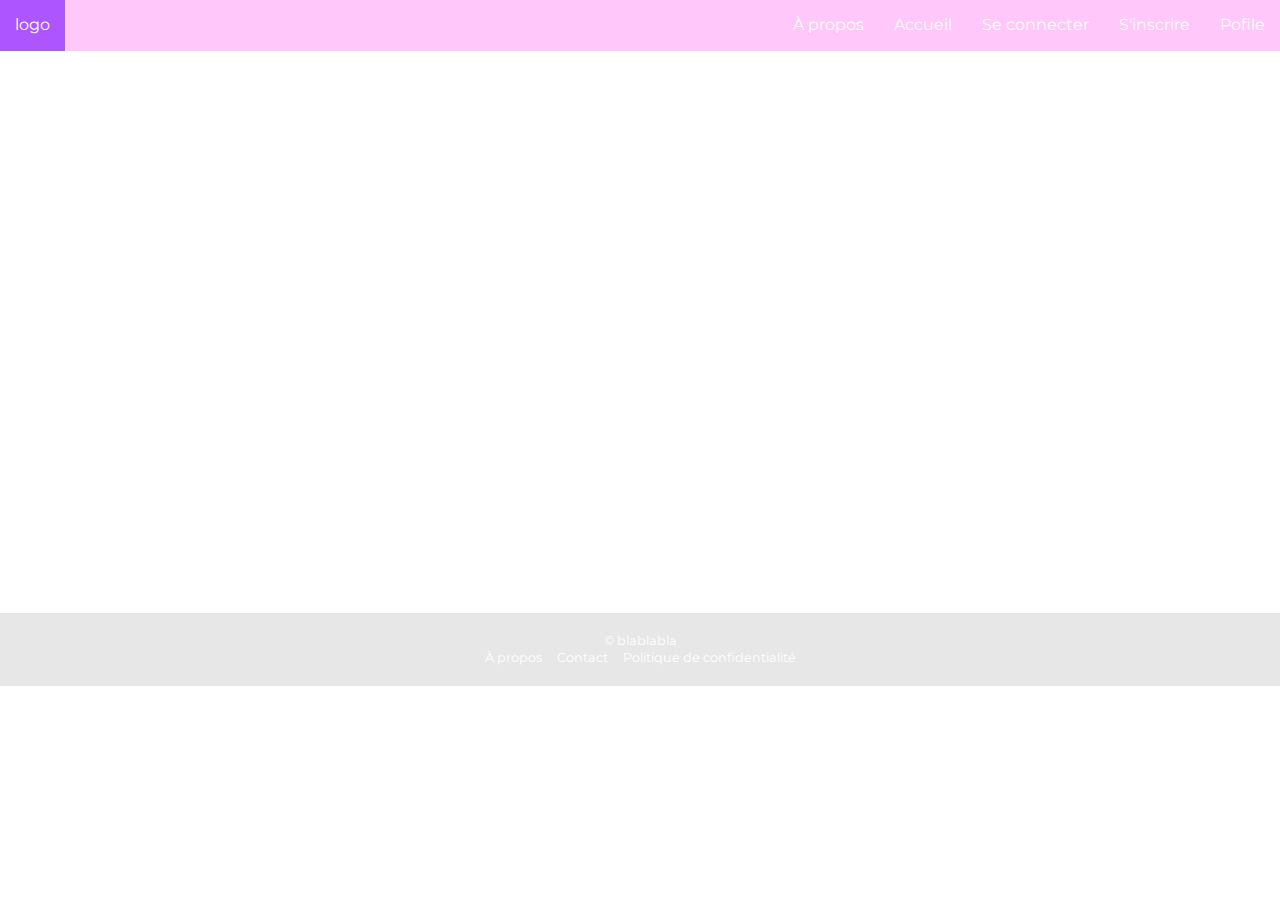
==== index.html @ c4442c70 "amélioration profile et edit profile" ====
<!DOCTYPE html>
<html lang="fr">



<head>
    <meta charset="UTF-8">
    <meta name="viewport" content="width=device-width, initial-scale=1.0">
    <title>Moncomplot</title>
    <link rel="stylesheet" href="assets/style/style.css">
    <link rel="icon" type="image/ico" href="images/favicon.ico" /> <!-- quand on aura une icone -->
    <script src="script.js"></script>
</head> 



<body>

    <div id="wrapper">

      <!-- Header -->
        <header>
    <nav class="navbar">
      <ul>
        <li id="logo"><a href="index.html">logo</a></li>
        <li><a href="profile.php">Pofile</a></li>
        <li><a href="register.php">S'inscrire</a></li>
        <li><a href="login.php">Se connecter</a></li>
        <li><a href="index.html">Accueil</a></li>
        <li><a href="#">À propos</a></li>
      </ul>
      </nav>
        </header>

        <!-- Bannière -->

        <div class="banner">
          <h1>Bienvenue sur MONcomplot</h1>
          <p>test blablabla</p>
      </div>


        <!-- Main -->
        <div class="main">

          <!-- Catalogue -->
          <div class="catalogue">

              </div>

           </div>

        </div>

  
          <!-- Footer -->
          
  <footer class="footer">
    <div class="footer-content">
      <p>© blablabla</p>
      <ul class="footer-links">
          <li><a href="#about">À propos</a></li>
          <li><a href="#contact">Contact</a></li>
          <li><a href="#privacy">Politique de confidentialité</a></li>
      </ul>
  </div>
</footer>

  </div>


    </body>
  </html>
---- assets/style/style.css ----
@font-face {
    font-family: "Montserrat";
    src: url(../fonts/Montserrat-Regular.ttf);
}

* {
    padding: 0;
    margin: 0;
    font-family: Montserrat;
    color: white;
}

body {
    line-height: 1.3;
    background: #333;
    background: url(../images/fond-violet.jpg) center/cover;
    min-height: 100vh;
}

.navbar ul{
    list-style-type: none;
    overflow: hidden ;
    background-color: rgba(255, 134, 245, 0.459);
}
.navbar a{
    color:rgb(255, 255, 255);
    text-decoration: none;
    padding: 15px;
    display: block;
    text-align: center;
}
ul #logo {
    float: left;
}
.navbar a:hover, #button_log:hover {
    background-color: rgb(173, 86, 255);
}
.navbar a:active, #button_log:active {
    background-color: rgb(62, 0, 119);
}

.navbar li{
    float: right;
}

@media screen and (max-width: 435px) {
    /* A FAIRE */
    .navbar{
    }
}
h1 {
    text-align: center;
}

form {
    display: grid;
    background-color: rgba(255, 255, 255, 0.25);
    margin: 50px;
    padding: 20px;
    border-radius: 20px;
    border: 2x solid #0000004d;
    box-shadow: 0px 0 9px 10px rgba(0, 0, 0, 0.164);

}
form input{
    text-align: center;
    margin: 4px 30px;
    border-radius: 5px;

}

#necessary {
    font-size: 0.8rem;
}
#seco {
    color: rgb(229, 185, 224);
    text-decoration: none;
}
#button_log {
    color: white;
    background-color: blueviolet;
    box-shadow: 0 0 0 black;
    font-size:1.5rem;
    padding: 10px ;
    border-radius: 10px;
    border: 0px solid rgba(0, 0, 0, 0.466);
    box-shadow: 0px 0px 8px 2px rgba(0, 0, 0, 0.192);
    cursor: grab;
}





.footer {
    margin-top: 500px;
    background-color: #3333331e;
    color: white;
    padding: 20px 10px;
    text-align: center;
    font-size: 0.8em;
}

.footer-content {
    max-width: 1200px;
    margin: 0 auto;
    display: flex;
    flex-direction: column;
    align-items: center;
    justify-content: space-between;
}

.footer-links {
    list-style: none;
    padding: 0;
    display: flex;
    gap: 15px;
}

.footer-links a {
    color: white;
    text-decoration: none;
    transition: color 0.3s;
}
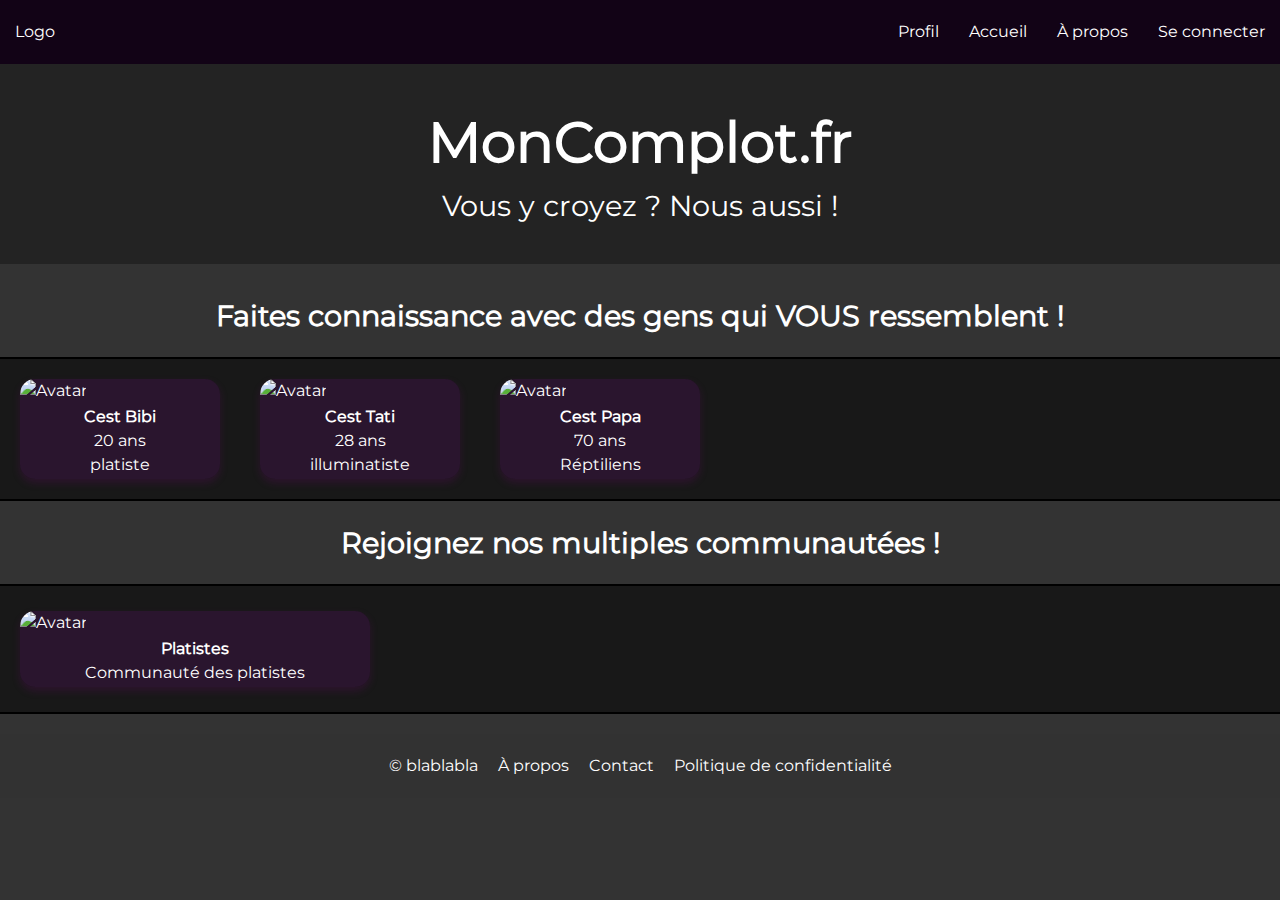
==== commit 26f30449: "page d'accueil" ====
--- a/index.html
+++ b/index.html
@@ -1,73 +1,115 @@
 <!DOCTYPE html>
 <html lang="fr">
 
-
-
 <head>
-    <meta charset="UTF-8">
-    <meta name="viewport" content="width=device-width, initial-scale=1.0">
-    <title>Moncomplot</title>
-    <link rel="stylesheet" href="assets/style/style.css">
-    <link rel="icon" type="image/ico" href="images/favicon.ico" /> <!-- quand on aura une icone -->
-    <script src="script.js"></script>
-</head> 
-
-
+  <meta charset="UTF-8">
+  <meta name="viewport" content="width=device-width, initial-scale=1.0">
+  <title>Moncomplot</title>
+  <link rel="stylesheet" href="assets/style/style.css">
+  <link rel="icon" type="image/ico" href="images/favicon.ico" />
+  <script src="script.js"></script>
+</head>
 
 <body>
 
-    <div id="wrapper">
+  <div id="wrapper">
 
-      <!-- Header -->
-        <header>
-    <nav class="navbar">
-      <ul>
-        <li id="logo"><a href="index.html">logo</a></li>
-        <li><a href="profile.php">Pofile</a></li>
-        <li><a href="register.php">S'inscrire</a></li>
-        <li><a href="login.php">Se connecter</a></li>
-        <li><a href="index.html">Accueil</a></li>
-        <li><a href="#">À propos</a></li>
-      </ul>
+    <!-- Header -->
+    <header>
+      <nav class="navbar">
+        <ul>
+          <li id="logo"><a href="index.html">Logo</a></li>
+          <li><a href="login.php">Se connecter</a></li>
+          <li><a href="#">À propos</a></li>
+          <li><a href="#">Accueil</a></li>
+          <li><a href="profile.php">Profil</a></li>
+        </ul>
       </nav>
-        </header>
+    </header>
 
-        <!-- Bannière -->
+    <!-- Bannière -->
+    <div class="banner">
+      <div class="MonComplot">
+        <h1>MonComplot.fr</h1>
+        <p>Vous y croyez ? Nous aussi !</p>
+      </div>
+    </div>
 
-        <div class="banner">
-          <h1>Bienvenue sur MONcomplot</h1>
-          <p>test blablabla</p>
+    <!-- Main -->
+    <div class="main">
+
+
+      <!-- Catalogue -->
+      <div class="presentation">
+        <h2>Faites connaissance avec des gens qui VOUS ressemblent !</h2>
+      </div>
+      <div class="catalogue-profils">
+        <div class="profil" onclick="openSubscriptionModal()">
+          <img src="/MAISOUI/assets/images/img_avatar.png" alt="Avatar">
+          <div class="container">
+            <h4><b>Cest Bibi</b></h4>
+            <p>20 ans</p>
+            <p>platiste</p>
+          </div>
+
+        </div>
+        <div class="profil" onclick="openSubscriptionModal()">
+          <img src="/MAISOUI/assets/images/background-image.avif" alt="Avatar">
+          <div class="container">
+            <h4><b>Cest Tati</b></h4>
+            <p>28 ans</p>
+            <p>illuminatiste</p>
+          </div>
+        </div>
+        <div class="profil" onclick="openSubscriptionModal()">
+          <img src="/MAISOUI/assets/images/background-image.avif" alt="Avatar">
+          <div class="container">
+            <h4><b>Cest Papa</b></h4>
+            <p>70 ans</p>
+            <p>Réptiliens</p>
+          </div>
+        </div>
       </div>
 
-
-        <!-- Main -->
-        <div class="main">
-
-          <!-- Catalogue -->
-          <div class="catalogue">
-
-              </div>
-
-           </div>
-
+      <div class="presentation">
+        <h2>Rejoignez nos multiples communautées !</h2>
+      </div>
+      <div class="catalogue-communautes" onclick="openSubscriptionModal()">
+        <div class="communaute">
+          <img src="/MAISOUI/assets/images/theorie_terre-plate.jpg" alt="Avatar">
+          <div class="container">
+            <h4><b>Platistes</b></h4>
+            <p>Communauté des platistes</p>
+          </div>
         </div>
 
-  
-          <!-- Footer -->
-          
+      </div>
+
+    </div>
+  </div>
+
+  <div id="subscriptionModal" class="modal hidden">
+    <div class="modal-content">
+      <span class="close" onclick="closeSubscriptionModal()">&times;</span>
+      <h2>Inscrivez-vous !</h2>
+      <p>Celavous interesse ? Rejoignez MonComplot.fr et rencontrez votre âme-soeur dès a présent !</p>
+      <a href="register.php"><button>Je m'inscris !</button></a>
+      <p> Déja membre ? <a href="login.php" id="djj"> Je me connecte</a> </p>
+    </div>
+  </div>
+  <!-- Footer -->
   <footer class="footer">
     <div class="footer-content">
-      <p>© blablabla</p>
       <ul class="footer-links">
-          <li><a href="#about">À propos</a></li>
-          <li><a href="#contact">Contact</a></li>
-          <li><a href="#privacy">Politique de confidentialité</a></li>
+        <li>
+          <p>© blablabla</p>
+        </li>
+        <li><a href="index.html">À propos</a></li>
+        <li><a href="#">Contact</a></li>
+        <li><a href="#">Politique de confidentialité</a></li>
       </ul>
-  </div>
-</footer>
+    </div>
+  </footer>
+</body>
 
-  </div>
-
-
-    </body>
-  </html>+</html>--- a/assets/style/style.css
+++ b/assets/style/style.css
@@ -1,124 +1,275 @@
+/* Réinitialisation des styles */
+* {
+    padding: 0;
+    margin: 0;
+    box-sizing: border-box;
+}
+
+a {
+    text-decoration: none;
+}
+
+a:visited {
+    color: inherit;
+}
+
+a:hover {
+    text-decoration: none;
+}
+
+/* Définition des polices */
 @font-face {
     font-family: "Montserrat";
     src: url(../fonts/Montserrat-Regular.ttf);
 }
 
-* {
-    padding: 0;
+/* Styles globaux */
+body {
+    font-family: Montserrat, sans-serif;
+    background: #333 url('/MAISOUI/assets/images/fond-violet.jpg');
+    color: white;
+    line-height: 1.5;
+    min-height: 100vh;
     margin: 0;
-    font-family: Montserrat;
-    color: white;
-}
-
-body {
-    line-height: 1.3;
-    background: #333;
-    background: url(../images/fond-violet.jpg) center/cover;
-    min-height: 100vh;
-}
-
-.navbar ul{
+}
+
+/* Styles du header */
+.navbar {
+    background-color: rgb(18, 3, 22);
+    padding: 5px 0;
+}
+
+.navbar ul {
     list-style-type: none;
-    overflow: hidden ;
-    background-color: rgba(255, 134, 245, 0.459);
-}
-.navbar a{
-    color:rgb(255, 255, 255);
+    overflow: hidden;
+}
+
+.navbar li {
+    float: right;
+}
+
+#logo {
+
+    float: left;
+}
+
+.navbar a {
+    color: white;
     text-decoration: none;
     padding: 15px;
-    display: block;
-    text-align: center;
-}
-ul #logo {
-    float: left;
-}
-.navbar a:hover, #button_log:hover {
-    background-color: rgb(173, 86, 255);
-}
-.navbar a:active, #button_log:active {
-    background-color: rgb(62, 0, 119);
-}
-
-.navbar li{
-    float: right;
-}
-
-@media screen and (max-width: 435px) {
-    /* A FAIRE */
-    .navbar{
-    }
-}
-h1 {
-    text-align: center;
-}
-
-form {
-    display: grid;
-    background-color: rgba(255, 255, 255, 0.25);
-    margin: 50px;
+    display: inline-block;
+}
+
+.navbar a:hover {
+    background-color: rgb(172, 36, 184);
+}
+
+/* Styles de la bannière */
+.banner {
+    height: 200px;
+    background-color: rgb(0, 0, 0, 0.3);
+    display: flex;
+    justify-content: center;
+    align-items: center;
+    margin-bottom: 30px;
+}
+
+.MonComplot {
+    text-align: center;
+}
+
+.MonComplot h1 {
+    font-size: 3.5rem;
+    margin-bottom: 0px;
+}
+
+.MonComplot p {
+    font-size: 1.8rem;
+}
+
+
+.catalogue-profils {
+    display: flex;
+}
+
+/*Presentation*/
+.presentation {
+    text-align: center;
+    font-size: 1.2rem;
+}
+
+.catalogue-profils {
+    background-color: rgba(0, 0, 0, 0.514);
+    border-top: 2px solid black;
+    border-bottom: 2px solid black;
+    margin: 20px 0;
+}
+
+.container {
+    padding: 2px 16px;
+    text-align: center;
+}
+
+.catalogue-communautes {
+    background-color: rgba(0, 0, 0, 0.514);
+    border-top: 2px solid black;
+    border-bottom: 2px solid black;
+    margin: 20px 0;
+}
+
+/* Styles des profils */
+
+.profil {
+    width: 200px;
+    margin: 20px;
+    background-color: rgba(60, 17, 68, 0.5);
+    border-radius: 15px;
+    box-shadow: 0 4px 8px 0 rgba(131, 4, 131, 0.2);
+    transition: 0.3s;
+}
+
+.profil:hover {
+    width: 210px;
+    background-color: rgb(132, 85, 177);
+    box-shadow: 0 5px 16px 0 rgb(188, 3, 235);
+    cursor: grab;
+}
+
+.profil img {
+    width: 100%;
+    border-radius: 15px 15px 3px 3px;
+    height: 200px;
+}
+
+/* Styles des communautées */
+.communaute {
+    width: 350px;
+    margin: 25px 20px;
+    background-color: rgba(60, 17, 68, 0.5);
+    border-radius: 15px;
+    box-shadow: 0 4px 8px 0 rgba(131, 4, 131, 0.2);
+    transition: 0.3s;
+}
+
+.communaute:hover {
+    width: 370px;
+    background-color: rgb(132, 85, 177);
+    box-shadow: 0 5px 16px 0 rgb(188, 3, 235);
+    cursor: grab;
+}
+
+.communaute img {
+    width: 100%;
+    border-radius: 15px 15px 3px 3px;
+    height: 200px;
+}
+
+/* Styles du footer */
+.footer {
+    bottom: 0;
+    width: 100%;
+    background-color: rgba(51, 51, 51, 0.281);
+    color: white;
     padding: 20px;
-    border-radius: 20px;
-    border: 2x solid #0000004d;
-    box-shadow: 0px 0 9px 10px rgba(0, 0, 0, 0.164);
-
-}
-form input{
-    text-align: center;
-    margin: 4px 30px;
-    border-radius: 5px;
-
-}
-
-#necessary {
-    font-size: 0.8rem;
-}
-#seco {
-    color: rgb(229, 185, 224);
-    text-decoration: none;
-}
-#button_log {
-    color: white;
-    background-color: blueviolet;
-    box-shadow: 0 0 0 black;
-    font-size:1.5rem;
-    padding: 10px ;
-    border-radius: 10px;
-    border: 0px solid rgba(0, 0, 0, 0.466);
-    box-shadow: 0px 0px 8px 2px rgba(0, 0, 0, 0.192);
-    cursor: grab;
-}
-
-
-
-
-
-.footer {
-    margin-top: 500px;
-    background-color: #3333331e;
-    color: white;
-    padding: 20px 10px;
-    text-align: center;
-    font-size: 0.8em;
+    text-align: center;
 }
 
 .footer-content {
     max-width: 1200px;
     margin: 0 auto;
-    display: flex;
-    flex-direction: column;
-    align-items: center;
-    justify-content: space-between;
 }
 
 .footer-links {
     list-style: none;
-    padding: 0;
     display: flex;
-    gap: 15px;
+    justify-content: center;
+}
+
+.footer-links li {
+    margin: 0 10px;
 }
 
 .footer-links a {
     color: white;
     text-decoration: none;
-    transition: color 0.3s;
+}
+
+.footer-links a:hover {
+    text-decoration: underline;
+}
+
+/* Styles pour la modal */
+.modal {
+    display: none;
+    position: fixed;
+    z-index: 1;
+    left: 0;
+    top: 0;
+    width: 100%;
+    height: 100%;
+    overflow: auto;
+    background-color: rgba(0, 0, 0, 0.5);
+}
+
+.modal-content {
+    background-color: #fefefe;
+    margin: 15% auto;
+    padding: 20px;
+    border: 2px solid #000000;
+    box-shadow: 0 8 16 black;
+    border-radius: 10px;
+    width: 60%;
+    height: 300px;
+    background: url(/MAISOUI/assets/images/fond-violet.jpg);
+    text-align: center;
+
+}
+
+.modal-content h2 {
+    margin-bottom: 40px;
+    font-size: 2rem;
+}
+
+.modal-content p {
+    margin-bottom: 40px;
+}
+
+#djj {
+    color: white;
+
+}
+
+.modal-content button {
+
+    margin: 30px 0 10px 0;
+    height: 20%;
+    width: 80%;
+    border-radius: 10px;
+    background-color: rgb(185, 0, 185);
+    font-size: 1.5rem;
+    color: white;
+}
+
+.modal-content button:hover {
+    background-color: rgb(247, 0, 255);
+    box-shadow: 0 8px 16px black;
+    cursor: grab;
+}
+
+.modal-content button:active {
+    background-color: rgb(90, 2, 90);
+}
+
+.close {
+    color: #aaa;
+    float: right;
+    font-size: 50px;
+    font-weight: bold;
+}
+
+.close:hover,
+.close:focus {
+    color: rgb(225, 0, 255);
+    text-decoration: none;
+    cursor: pointer;
 }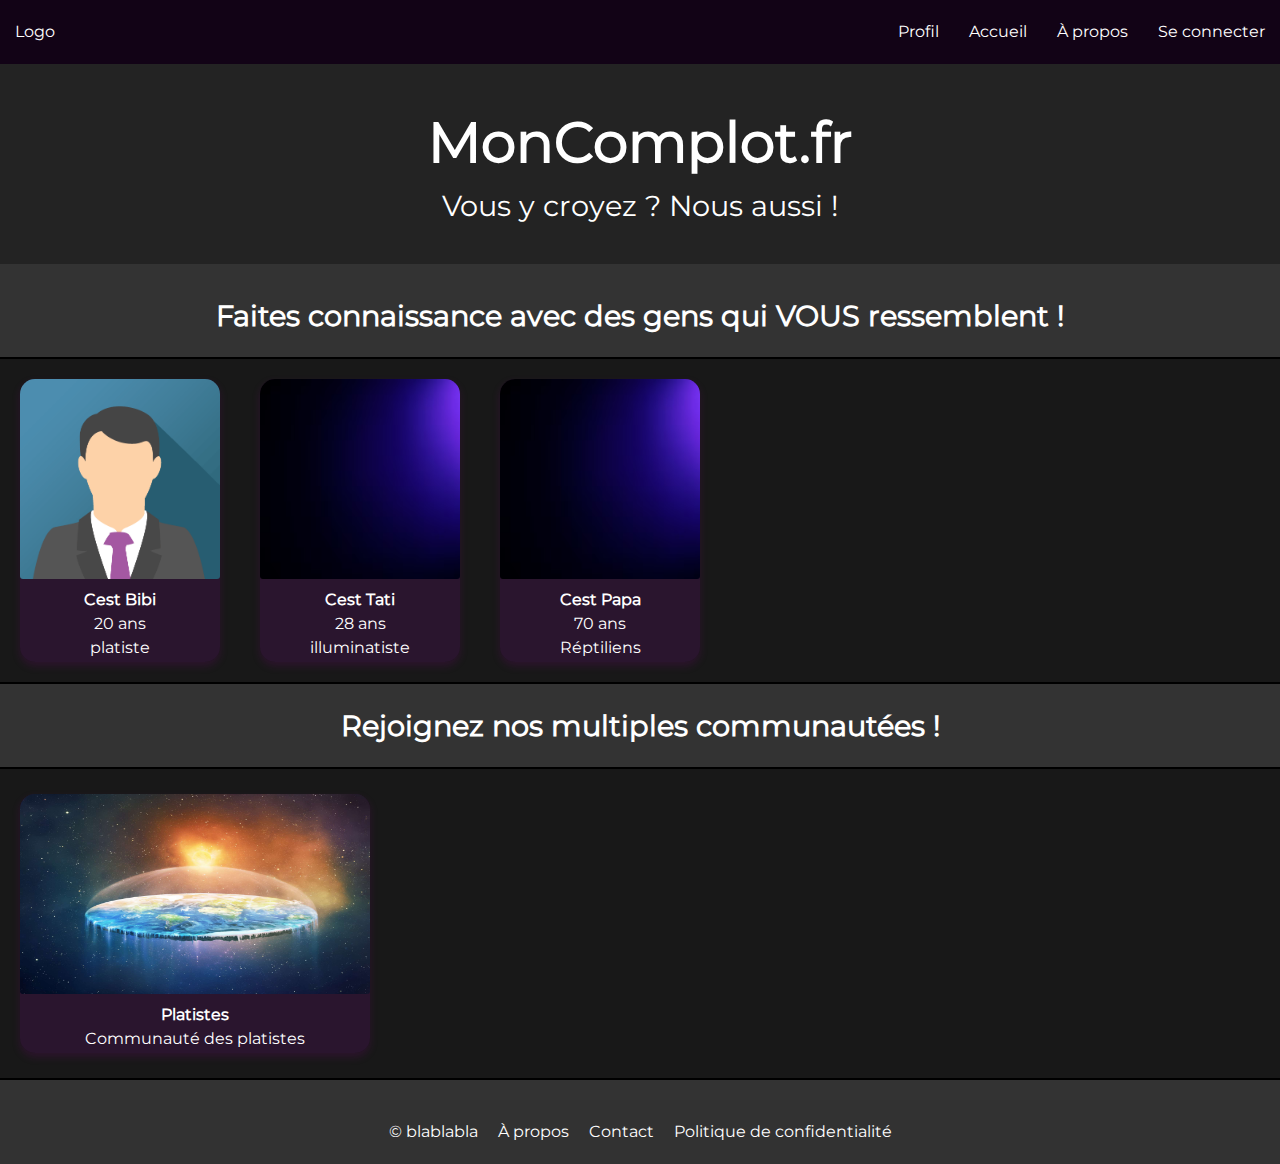
==== commit d0333654: "edit profile est finis" ====
--- a/index.html
+++ b/index.html
@@ -45,7 +45,7 @@
       </div>
       <div class="catalogue-profils">
         <div class="profil" onclick="openSubscriptionModal()">
-          <img src="/MAISOUI/assets/images/img_avatar.png" alt="Avatar">
+          <img src="assets/images/img_avatar.png" alt="Avatar">
           <div class="container">
             <h4><b>Cest Bibi</b></h4>
             <p>20 ans</p>
@@ -54,7 +54,7 @@
 
         </div>
         <div class="profil" onclick="openSubscriptionModal()">
-          <img src="/MAISOUI/assets/images/background-image.avif" alt="Avatar">
+          <img src="assets/images/background-image.avif" alt="Avatar">
           <div class="container">
             <h4><b>Cest Tati</b></h4>
             <p>28 ans</p>
@@ -62,7 +62,7 @@
           </div>
         </div>
         <div class="profil" onclick="openSubscriptionModal()">
-          <img src="/MAISOUI/assets/images/background-image.avif" alt="Avatar">
+          <img src="assets/images/background-image.avif" alt="Avatar">
           <div class="container">
             <h4><b>Cest Papa</b></h4>
             <p>70 ans</p>
@@ -76,7 +76,7 @@
       </div>
       <div class="catalogue-communautes" onclick="openSubscriptionModal()">
         <div class="communaute">
-          <img src="/MAISOUI/assets/images/theorie_terre-plate.jpg" alt="Avatar">
+          <img src="assets/images/theorie_terre-plate.jpg" alt="Avatar">
           <div class="container">
             <h4><b>Platistes</b></h4>
             <p>Communauté des platistes</p>
--- a/assets/style/style.css
+++ b/assets/style/style.css
@@ -26,7 +26,7 @@
 /* Styles globaux */
 body {
     font-family: Montserrat, sans-serif;
-    background: #333 url('/MAISOUI/assets/images/fond-violet.jpg');
+    background: #333 url('/assets/images/fond-violet.jpg');
     color: white;
     line-height: 1.5;
     min-height: 100vh;
@@ -219,8 +219,8 @@
     box-shadow: 0 8 16 black;
     border-radius: 10px;
     width: 60%;
-    height: 300px;
-    background: url(/MAISOUI/assets/images/fond-violet.jpg);
+    height: 350px;
+    background: url(/assets/images/fond-violet.jpg);
     text-align: center;
 
 }
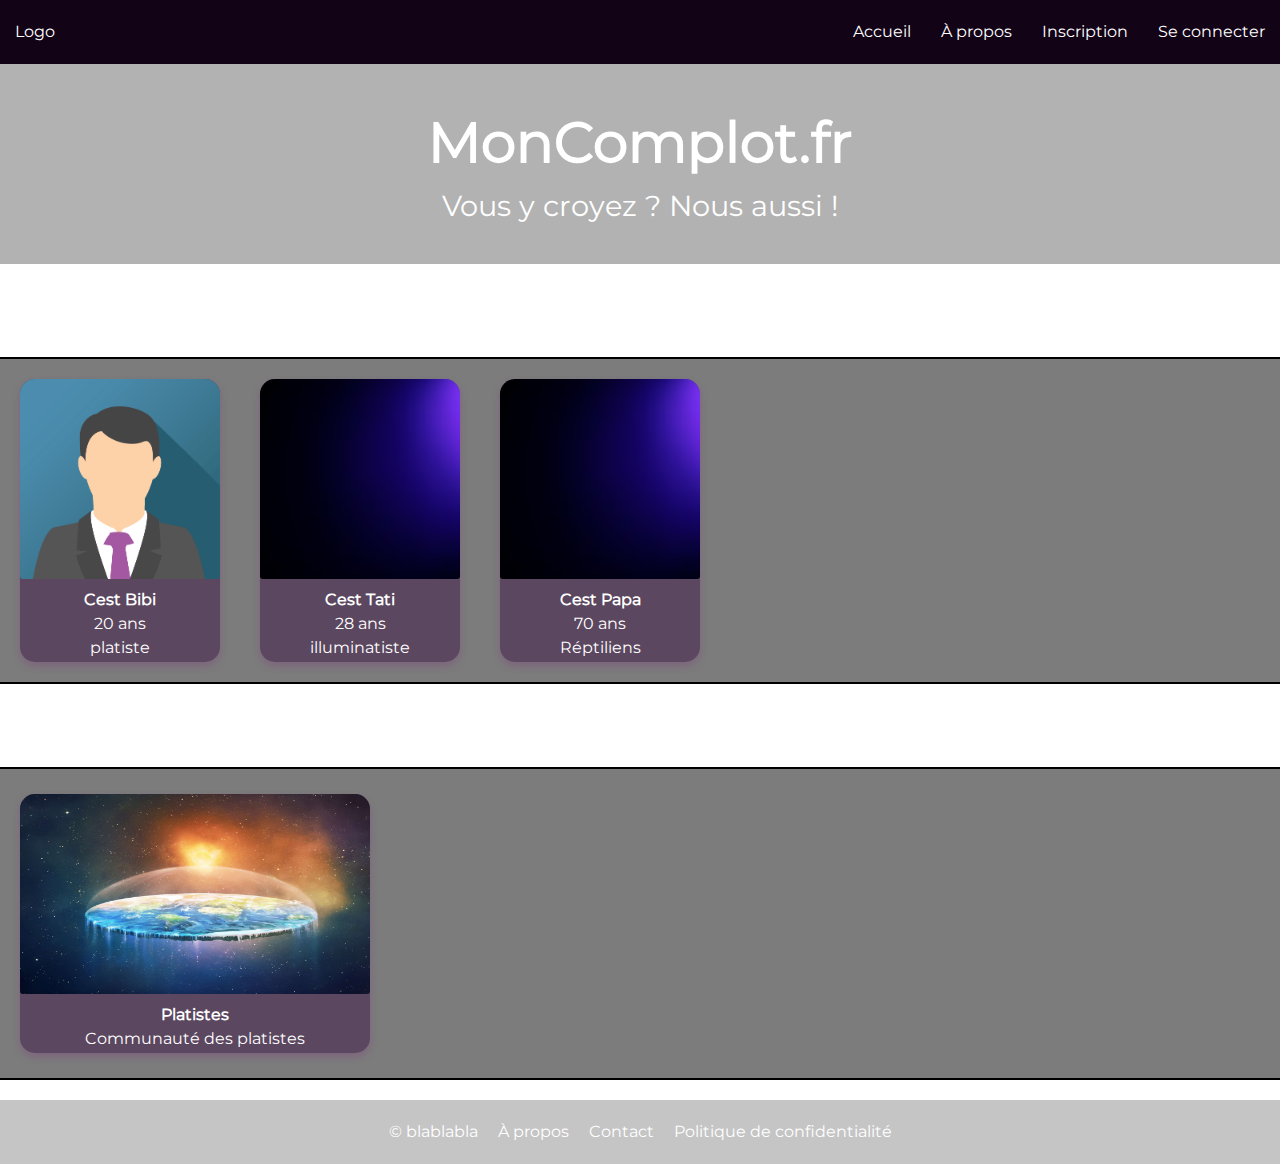
==== commit 169ccd8e: "login + register + a propos + politique confidentialite" ====
--- a/index.html
+++ b/index.html
@@ -6,7 +6,7 @@
   <meta name="viewport" content="width=device-width, initial-scale=1.0">
   <title>Moncomplot</title>
   <link rel="stylesheet" href="assets/style/style.css">
-  <link rel="icon" type="image/ico" href="images/favicon.ico" />
+  <link rel="icon" type="/assets/images/favicon" href="/assets/images/favicon.ico" />
   <script src="script.js"></script>
 </head>
 
@@ -20,9 +20,9 @@
         <ul>
           <li id="logo"><a href="index.html">Logo</a></li>
           <li><a href="login.php">Se connecter</a></li>
-          <li><a href="#">À propos</a></li>
+          <li><a href="register.php">Inscription</a></li>
+          <li><a href="a-propos.html">À propos</a></li>
           <li><a href="#">Accueil</a></li>
-          <li><a href="profile.php">Profil</a></li>
         </ul>
       </nav>
     </header>
@@ -104,9 +104,9 @@
         <li>
           <p>© blablabla</p>
         </li>
-        <li><a href="index.html">À propos</a></li>
+        <li><a href="a-propos.html">À propos</a></li>
         <li><a href="#">Contact</a></li>
-        <li><a href="#">Politique de confidentialité</a></li>
+        <li><a href="Politique-de-confidentialite.html">Politique de confidentialité</a></li>
       </ul>
     </div>
   </footer>
--- a/assets/style/style.css
+++ b/assets/style/style.css
@@ -26,7 +26,7 @@
 /* Styles globaux */
 body {
     font-family: Montserrat, sans-serif;
-    background: #333 url('/assets/images/fond-violet.jpg');
+    background-image: url('../images/fond-violet.jpg');
     color: white;
     line-height: 1.5;
     min-height: 100vh;
@@ -132,7 +132,7 @@
     width: 210px;
     background-color: rgb(132, 85, 177);
     box-shadow: 0 5px 16px 0 rgb(188, 3, 235);
-    cursor: grab;
+    cursor: pointer;
 }
 
 .profil img {
@@ -155,7 +155,7 @@
     width: 370px;
     background-color: rgb(132, 85, 177);
     box-shadow: 0 5px 16px 0 rgb(188, 3, 235);
-    cursor: grab;
+    cursor: pointer;
 }
 
 .communaute img {
@@ -220,7 +220,7 @@
     border-radius: 10px;
     width: 60%;
     height: 350px;
-    background: url(/assets/images/fond-violet.jpg);
+    background: url(../images/fond-violet.jpg);
     text-align: center;
 
 }
@@ -235,7 +235,12 @@
 }
 
 #djj {
-    color: white;
+    color: rgb(249, 86, 255);
+
+}
+
+#djj:hover {
+    color: rgb(247, 0, 255);
 
 }
 
@@ -253,7 +258,7 @@
 .modal-content button:hover {
     background-color: rgb(247, 0, 255);
     box-shadow: 0 8px 16px black;
-    cursor: grab;
+    cursor: pointer;
 }
 
 .modal-content button:active {
@@ -272,4 +277,220 @@
     color: rgb(225, 0, 255);
     text-decoration: none;
     cursor: pointer;
+}
+
+.login-container {
+    background-color: #fff;
+    border-radius: 8px;
+    padding: 20px;
+    box-shadow: 0 0 10px rgba(0, 0, 0, 0.1);
+    margin: 5% auto;
+    width: 55%;
+
+}
+
+.login-container h2 {
+    text-align: center;
+    color: #333;
+    /* gris foncé */
+    margin-bottom: 20px;
+    font-size: 2rem;
+}
+
+.login-container {
+    color: #333;
+}
+
+.login-container a {
+    color: #b400b4;
+}
+
+.login-container input[type="text"],
+.login-container input[type="password"],
+.login-container input[type="email"] {
+    width: 100%;
+    padding: 15px;
+    margin-bottom: 10px;
+    border: 1px solid #ccc;
+    border-radius: 4px;
+    box-sizing: border-box;
+}
+
+.button_login {
+    width: 100%;
+    background-color: #b400b4;
+    color: #fff;
+    padding: 10px;
+    border: none;
+    border-radius: 4px;
+    cursor: pointer;
+    transition: background-color 0.3s;
+    border: 1px solid black;
+    box-shadow: 0 2px 5px #00000083;
+    margin: 15px 2px;
+    font-size: 1.3rem;
+}
+
+.button_login:hover {
+    background-color: #ff52f6;
+    transition: background-color 0.3s;
+    box-shadow: 0 5px 10px #00000083;
+
+}
+
+.button_login:active {
+    background-color: #333;
+}
+
+.login-container input[type="submit"]:hover {
+    background-color: #555;
+    /* gris un peu plus foncé */
+}
+
+.checkbox {
+    color: #b400b4;
+    background-color: #b400b4;
+}
+
+
+.red {
+
+    color: red;
+    /*background-color: #333;  gris foncé */
+
+    padding: 10px;
+    border: none;
+    border-radius: 4px;
+    transition: background-color 0.3s;
+}
+
+.presentation {
+    margin: 20px auto;
+    /* Ajustement de la marge */
+}
+
+.rubrique {
+    box-shadow: inset 7px 12px 20px 1px #0000002b;
+    display: flex;
+    flex-direction: row;
+    justify-content: space-between;
+    align-items: center;
+    width: 100%;
+    background-color: #dd00ff1a;
+    height: 330px;
+}
+
+.rubrique:nth-child(even) .contenu-text {
+    /* Utilisation de la classe correcte */
+    order: 2;
+}
+
+.rubrique:nth-child(even) .contenu-image {
+    /* Utilisation de la classe correcte */
+    order: 1;
+}
+
+.contenu-text {
+    flex: 2;
+    /* Deux tiers de l'espace */
+    margin-right: 20px;
+    padding: 2em 3em 0.1em 3em;
+}
+
+.contenu-text h2 {
+    margin-bottom: 15px;
+}
+
+.contenu-text p {
+    margin-bottom: 30px;
+}
+
+.contenu-image {
+    flex: 1;
+    /* Un tiers de l'espace */
+    height: 100%;
+    /* Ajout d'une hauteur pour le conteneur parent */
+    display: flex;
+    /* Ajout */
+    align-items: stretch;
+    /* Ajout */
+    box-sizing: inherit;
+    overflow: hidden;
+}
+
+.contenu-image img {
+    width: 100%;
+    height: 100vh;
+    /* L'image occupe tout l'espace disponible dans son conteneur */
+    object-fit: cover;
+    box-sizing: inherit;
+}
+
+
+.explications {
+    text-align: center;
+    margin: 0 5% 5% 5%;
+}
+
+.explications h2 {
+    margin-bottom: 15px;
+}
+
+.conspiracy-card {
+    width: 45%;
+    padding: 20px;
+    margin-bottom: 20px;
+    border: 1px solid #ccc;
+    border-radius: 5px;
+    box-shadow: 0 2px 4px rgba(0, 0, 0, 0.1);
+    background-color: #fff;
+}
+
+.conspiracy-card label {
+    display: block;
+    margin-bottom: 10px;
+    font-weight: bold;
+}
+
+
+
+.choix-conspiration {
+    margin: 20px auto;
+}
+
+.scroll-box {
+    margin: 10px auto;
+    width: 100%;
+    height: 300px;
+    border: 1px solid #ccc;
+    border-radius: 5px;
+    overflow-y: auto;
+    padding: 10px;
+    display: flex;
+    flex-wrap: wrap;
+}
+
+.conspiration-card {
+    width: 22%;
+    height: 120px;
+    padding: 10px;
+    margin: 6px;
+    border: 1px solid #ccc;
+    border-radius: 5px;
+    background-color: #f9f9f9;
+    box-sizing: border-box;
+
+}
+
+.main-politique {
+    margin: 20px;
+    padding: 20px;
+    border-radius: 15px;
+    background-color: #0000004d;
+    text-align: center;
+}
+
+.main-politique h2 {
+    font-size: 1.1rem;
+    margin-bottom: 5px;
 }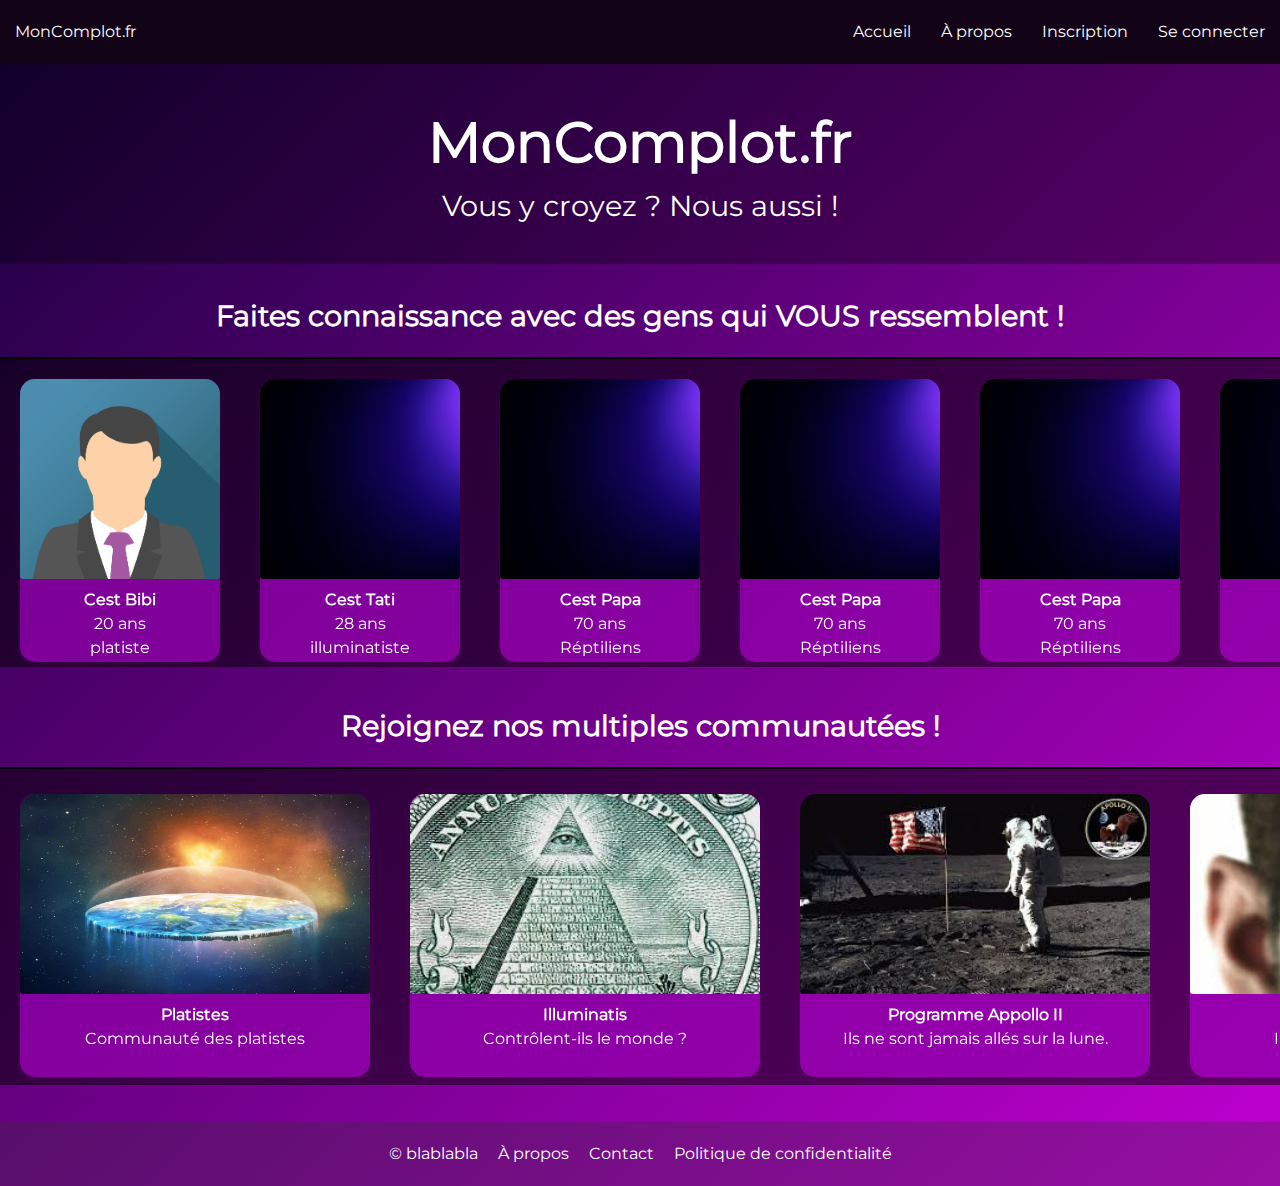
==== commit 22edfd79: "Accueil changement" ====
--- a/index.html
+++ b/index.html
@@ -6,8 +6,6 @@
   <meta name="viewport" content="width=device-width, initial-scale=1.0">
   <title>Moncomplot</title>
   <link rel="stylesheet" href="assets/style/style.css">
-  <link rel="icon" type="/assets/images/favicon" href="/assets/images/favicon.ico" />
-  <script src="script.js"></script>
 </head>
 
 <body>
@@ -16,9 +14,9 @@
 
     <!-- Header -->
     <header>
-      <nav class="navbar">
+      <nav class="navbar" id="navbar">
         <ul>
-          <li id="logo"><a href="index.html">Logo</a></li>
+          <li id="logo"><a href="index.html">MonComplot.fr</a></li>
           <li><a href="login.php">Se connecter</a></li>
           <li><a href="register.php">Inscription</a></li>
           <li><a href="a-propos.html">À propos</a></li>
@@ -69,17 +67,105 @@
             <p>Réptiliens</p>
           </div>
         </div>
+        <div class="profil" onclick="openSubscriptionModal()">
+          <img src="assets/images/background-image.avif" alt="Avatar">
+          <div class="container">
+            <h4><b>Cest Papa</b></h4>
+            <p>70 ans</p>
+            <p>Réptiliens</p>
+          </div>
+        </div>
+        <div class="profil" onclick="openSubscriptionModal()">
+          <img src="assets/images/background-image.avif" alt="Avatar">
+          <div class="container">
+            <h4><b>Cest Papa</b></h4>
+            <p>70 ans</p>
+            <p>Réptiliens</p>
+          </div>
+        </div>
+        <div class="profil" onclick="openSubscriptionModal()">
+          <img src="assets/images/background-image.avif" alt="Avatar">
+          <div class="container">
+            <h4><b>Cest Papa</b></h4>
+            <p>70 ans</p>
+            <p>Réptiliens</p>
+          </div>
+        </div>
+        <div class="profil" onclick="openSubscriptionModal()">
+          <img src="assets/images/background-image.avif" alt="Avatar">
+          <div class="container">
+            <h4><b>Cest Papa</b></h4>
+            <p>70 ans</p>
+            <p>Réptiliens</p>
+          </div>
+        </div>
       </div>
 
       <div class="presentation">
         <h2>Rejoignez nos multiples communautées !</h2>
       </div>
-      <div class="catalogue-communautes" onclick="openSubscriptionModal()">
-        <div class="communaute">
-          <img src="assets/images/theorie_terre-plate.jpg" alt="Avatar">
+      <div class="catalogue-communautes">
+        <div class="communaute" onclick="openSubscriptionModal()">
+          <img src="assets/images/conspirations/platistes.jpg" alt="Platiste_image">
           <div class="container">
             <h4><b>Platistes</b></h4>
             <p>Communauté des platistes</p>
+          </div>
+        </div>
+        <div class="communaute" onclick="openSubscriptionModal()">
+          <img src="assets/images/conspirations/illuminatis.jpeg" alt="Illuminatis_image">
+          <div class="container">
+            <h4><b>Illuminatis</b></h4>
+            <p>Contrôlent-ils le monde ?</p>
+          </div>
+        </div>
+        <div class="communaute" onclick="openSubscriptionModal()">
+          <img src="assets/images/conspirations/prgm_appollo.jpeg" alt="Programme_AppolloII_image">
+          <div class="container">
+            <h4><b>Programme Appollo II</b></h4>
+            <p>Ils ne sont jamais allés sur la lune.</p>
+          </div>
+        </div>
+        <div class="communaute" onclick="openSubscriptionModal()">
+          <img src="assets/images/conspirations/reptiliens.jpeg" alt="Reptiliens_image">
+          <div class="container">
+            <h4><b>Réptiliens</b></h4>
+            <p>Ils vivent parmis nous...</p>
+          </div>
+        </div>
+        <div class="communaute" onclick="openSubscriptionModal()">
+          <img src="assets/images/conspirations/pyramides.jpeg" alt="Pyramides_image">
+          <div class="container">
+            <h4><b>Pyramides</b></h4>
+            <p>Ce n'est pas l'oeuvre d'être-humains</p>
+          </div>
+        </div>
+        <div class="communaute" onclick="openSubscriptionModal()">
+          <img src="assets/images/conspirations/vaccins.jpg" alt="Vaccins_image">
+          <div class="container">
+            <h4><b>Vaccins</b></h4>
+            <p>Ils veulent nous contrôler c'est sûr</p>
+          </div>
+        </div>
+        <div class="communaute" onclick="openSubscriptionModal()">
+          <img src="assets/images/conspirations/tours-jumelles.jpg" alt="Tours_jumelles_image">
+          <div class="container">
+            <h4><b>Tours jumelles</b></h4>
+            <p>Un coup de l'état ?</p>
+          </div>
+        </div>
+        <div class="communaute" onclick="openSubscriptionModal()">
+          <img src="assets/images/conspirations/alien.jpg" alt="Aliens_image">
+          <div class="container">
+            <h4><b>Aliens</b></h4>
+            <p>Nous ne sommes pas seuls...</p>
+          </div>
+        </div>
+        <div class="communaute" onclick="openSubscriptionModal()">
+          <img src="assets/images/conspirations/LOT_complots.jpg" alt="lotcomplots_image">
+          <div class="container">
+            <h4><b>Et pleins d'autres encore !</b></h4>
+            <p>Rejoignez MonComplot.fr pour voir d'avantage de communautées</p>
           </div>
         </div>
 
@@ -92,7 +178,7 @@
     <div class="modal-content">
       <span class="close" onclick="closeSubscriptionModal()">&times;</span>
       <h2>Inscrivez-vous !</h2>
-      <p>Celavous interesse ? Rejoignez MonComplot.fr et rencontrez votre âme-soeur dès a présent !</p>
+      <p>Cela vous interesse ? Rejoignez MonComplot.fr et faites des rencontres exceptionnelles</p>
       <a href="register.php"><button>Je m'inscris !</button></a>
       <p> Déja membre ? <a href="login.php" id="djj"> Je me connecte</a> </p>
     </div>
@@ -110,6 +196,7 @@
       </ul>
     </div>
   </footer>
+  <script src="assets/script_JS/script.js"></script>
 </body>
 
 </html>--- a/assets/style/style.css
+++ b/assets/style/style.css
@@ -26,12 +26,14 @@
 /* Styles globaux */
 body {
     font-family: Montserrat, sans-serif;
-    background-image: url('../images/fond-violet.jpg');
+    /* background-image: url('../images/fond-violet.jpg'); */
+    background: linear-gradient(to bottom right, rgb(22, 0, 58), rgb(192, 0, 209));
     color: white;
     line-height: 1.5;
     min-height: 100vh;
     margin: 0;
 }
+
 
 /* Styles du header */
 .navbar {
@@ -103,7 +105,26 @@
     border-top: 2px solid black;
     border-bottom: 2px solid black;
     margin: 20px 0;
-}
+    scrollbar-color: rgba(217, 0, 255, 0.5) #650272;
+    overflow-x: scroll;
+    flex-direction: row;
+    display: flex;
+    flex-wrap: nowrap;
+    mask-image: linear-gradient(to top, transparent, black),
+        linear-gradient(to bottom, transparent 17px, black 17px);
+    mask-size: 100% 20000px;
+    mask-position: top bottom;
+    -webkit-mask-image: linear-gradient(to top, transparent, black),
+        linear-gradient(to top, transparent 17px, black 17px);
+    -webkit-mask-size: 100% 20000px;
+    -webkit-mask-position: right bottom;
+    transition: mask-position 30s, -webkit-mask-position 30s;
+}
+
+.catalogue-profils:hover {
+    -webkit-mask-position: left top;
+}
+
 
 .container {
     padding: 2px 16px;
@@ -111,26 +132,45 @@
 }
 
 .catalogue-communautes {
+    width: 100%;
     background-color: rgba(0, 0, 0, 0.514);
     border-top: 2px solid black;
-    border-bottom: 2px solid black;
     margin: 20px 0;
+    scrollbar-color: rgba(217, 0, 255, 0.5) #650272;
+    overflow-x: scroll;
+    flex-direction: row;
+    display: flex;
+    flex-wrap: nowrap;
+    mask-image: linear-gradient(to top, transparent, black),
+        linear-gradient(to bottom, transparent 17px, black 17px);
+    mask-size: 100% 20000px;
+    mask-position: top bottom;
+    -webkit-mask-image: linear-gradient(to top, transparent, black),
+        linear-gradient(to top, transparent 17px, black 17px);
+    -webkit-mask-size: 100% 20000px;
+    -webkit-mask-position: right bottom;
+    transition: mask-position 30s, -webkit-mask-position 30s;
+}
+
+
+.catalogue-communautes:hover {
+    -webkit-mask-position: left top;
 }
 
 /* Styles des profils */
 
 .profil {
-    width: 200px;
+    min-width: 200px;
     margin: 20px;
-    background-color: rgba(60, 17, 68, 0.5);
+    background-color: rgba(217, 0, 255, 0.5);
     border-radius: 15px;
     box-shadow: 0 4px 8px 0 rgba(131, 4, 131, 0.2);
     transition: 0.3s;
 }
 
 .profil:hover {
-    width: 210px;
-    background-color: rgb(132, 85, 177);
+    width: 205px;
+    background-color: rgb(145, 90, 197);
     box-shadow: 0 5px 16px 0 rgb(188, 3, 235);
     cursor: pointer;
 }
@@ -143,17 +183,17 @@
 
 /* Styles des communautées */
 .communaute {
-    width: 350px;
+    min-width: 350px;
     margin: 25px 20px;
-    background-color: rgba(60, 17, 68, 0.5);
+    background-color: rgba(217, 0, 255, 0.5);
     border-radius: 15px;
     box-shadow: 0 4px 8px 0 rgba(131, 4, 131, 0.2);
     transition: 0.3s;
 }
 
 .communaute:hover {
-    width: 370px;
-    background-color: rgb(132, 85, 177);
+    width: 355px;
+    background-color: rgb(145, 90, 197);
     box-shadow: 0 5px 16px 0 rgb(188, 3, 235);
     cursor: pointer;
 }
@@ -220,7 +260,8 @@
     border-radius: 10px;
     width: 60%;
     height: 350px;
-    background: url(../images/fond-violet.jpg);
+    /* background: url(../images/fond-violet.jpg); */
+    background: linear-gradient(to bottom right, rgb(18, 1, 80), rgb(76, 15, 104));
     text-align: center;
 
 }
@@ -467,19 +508,36 @@
     overflow-y: auto;
     padding: 10px;
     display: flex;
+    flex-direction: row;
     flex-wrap: wrap;
+    justify-content: space-around;
 }
 
 .conspiration-card {
-    width: 22%;
-    height: 120px;
-    padding: 10px;
-    margin: 6px;
+    width: 150px;
+    height: 140px;
+    margin: 10px 6px 6px 6px;
     border: 1px solid #ccc;
     border-radius: 5px;
     background-color: #f9f9f9;
     box-sizing: border-box;
-
+    box-shadow: 0 4px 8px 0 rgba(131, 4, 131, 0.2);
+    transition: 0.3s;
+    text-align: center;
+    font-size: 90%;
+
+}
+
+.conspiration-card:hover {
+    background-color: rgb(252, 157, 231);
+    box-shadow: 0 5px 16px 0 rgb(165, 18, 202);
+    transition: 0.3s;
+    cursor: pointer;
+}
+
+.conspiration-card img {
+    width: 100%;
+    height: 65%;
 }
 
 .main-politique {
@@ -493,4 +551,27 @@
 .main-politique h2 {
     font-size: 1.1rem;
     margin-bottom: 5px;
+}
+
+.selected {
+    width: 150px;
+    height: 140px;
+    margin: 10px 6px 6px 6px;
+    border: 1px solid #ccc;
+    border-radius: 5px;
+    background-color: #f9f9f9;
+    box-sizing: border-box;
+    box-shadow: 0 4px 8px 0 rgba(131, 4, 131, 0.2);
+    transition: 0.3s;
+    text-align: center;
+    font-size: 90%;
+    background-color: rgb(255, 197, 247);
+    box-shadow: 0 5px 16px 0 rgb(165, 18, 202);
+    transition: 0.3s;
+
+}
+
+.selected img {
+    width: 100%;
+    height: 65%;
 }